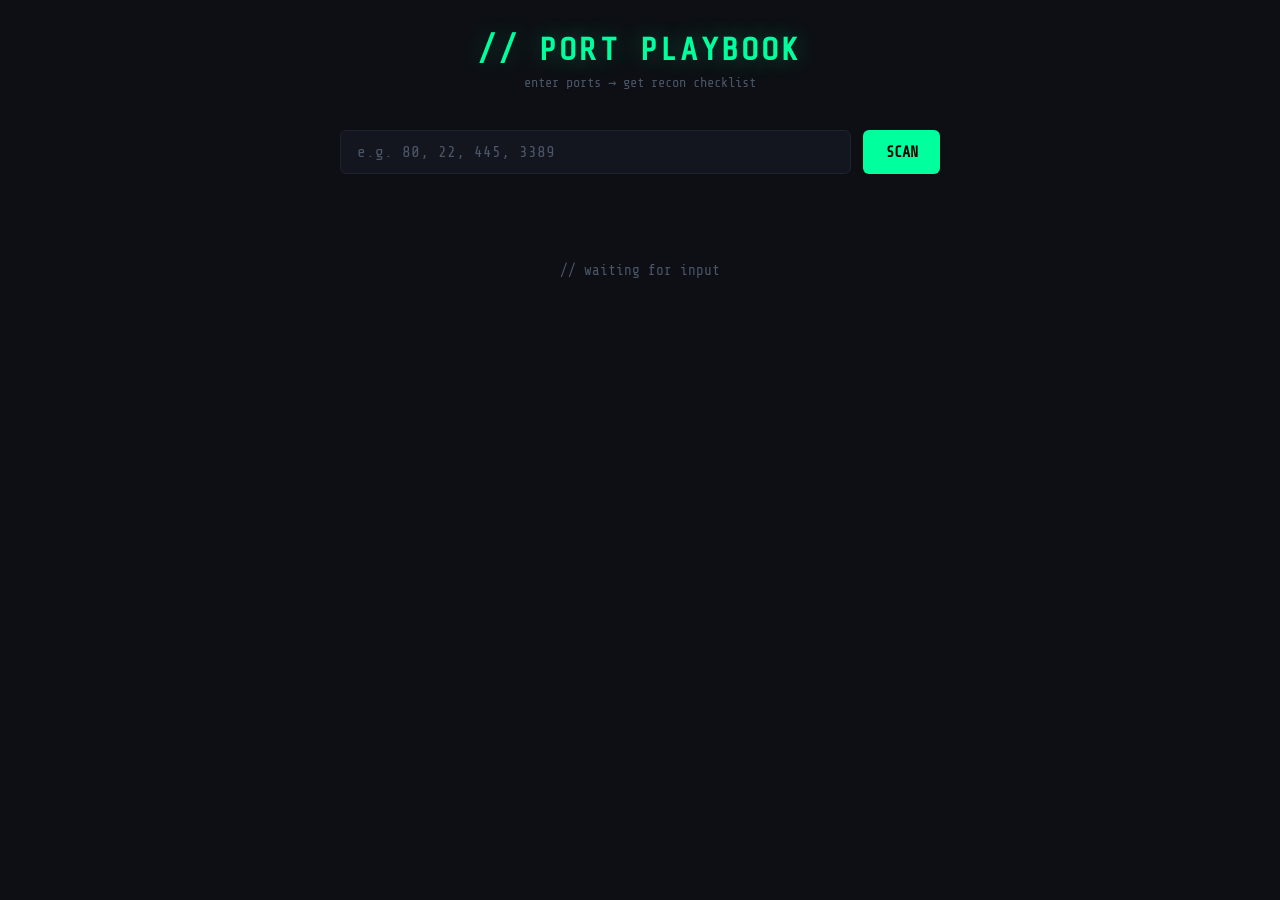
==== projects/ReconForge/index.html @ 18e346d7 "Initial commit for ReconForge" ====
<!DOCTYPE html>
<html lang="en">
<head>
  <meta charset="UTF-8" />
  <meta name="viewport" content="width=device-width, initial-scale=1.0"/>
  <title>Port Playbook</title>
  <style>
    @import url('https://fonts.googleapis.com/css2?family=Share+Tech+Mono&family=Inter:wght@400;600&display=swap');

    *, *::before, *::after { box-sizing: border-box; margin: 0; padding: 0; }

    :root {
      --bg: #0d0f14;
      --surface: #13161e;
      --border: #1e2330;
      --accent: #00ff9d;
      --accent-dim: rgba(0,255,157,0.08);
      --red: #ff4d6d;
      --yellow: #ffd166;
      --text: #c9d1d9;
      --muted: #4a5568;
      --mono: 'Share Tech Mono', monospace;
      --sans: 'Inter', sans-serif;
    }

    body {
      background: var(--bg);
      color: var(--text);
      font-family: var(--sans);
      min-height: 100vh;
      padding: 2rem 1rem;
    }

    header {
      text-align: center;
      margin-bottom: 2.5rem;
    }

    header h1 {
      font-family: var(--mono);
      font-size: 2rem;
      color: var(--accent);
      letter-spacing: 0.1em;
      text-shadow: 0 0 24px rgba(0,255,157,0.3);
    }

    header p {
      color: var(--muted);
      font-size: 0.85rem;
      margin-top: 0.4rem;
      font-family: var(--mono);
    }

    .input-row {
      display: flex;
      gap: 0.75rem;
      max-width: 600px;
      margin: 0 auto 2.5rem;
    }

    input {
      flex: 1;
      background: var(--surface);
      border: 1px solid var(--border);
      color: var(--accent);
      font-family: var(--mono);
      font-size: 1rem;
      padding: 0.75rem 1rem;
      border-radius: 6px;
      outline: none;
      transition: border-color 0.2s;
    }

    input::placeholder { color: var(--muted); }
    input:focus { border-color: var(--accent); box-shadow: 0 0 0 2px rgba(0,255,157,0.1); }

    button {
      background: var(--accent);
      color: #000;
      border: none;
      font-family: var(--mono);
      font-size: 0.95rem;
      font-weight: 700;
      padding: 0.75rem 1.4rem;
      border-radius: 6px;
      cursor: pointer;
      transition: opacity 0.15s;
      white-space: nowrap;
    }

    button:hover { opacity: 0.85; }

    #output { max-width: 800px; margin: 0 auto; display: flex; flex-direction: column; gap: 1rem; }

    .card {
      background: var(--surface);
      border: 1px solid var(--border);
      border-radius: 8px;
      overflow: hidden;
      animation: fadeIn 0.25s ease both;
    }

    @keyframes fadeIn {
      from { opacity: 0; transform: translateY(8px); }
      to   { opacity: 1; transform: translateY(0); }
    }

    .card-header {
      display: flex;
      align-items: center;
      gap: 0.75rem;
      padding: 0.85rem 1.2rem;
      border-bottom: 1px solid var(--border);
      background: var(--accent-dim);
    }

    .port-badge {
      font-family: var(--mono);
      font-size: 0.78rem;
      background: var(--accent);
      color: #000;
      padding: 0.2rem 0.55rem;
      border-radius: 4px;
      font-weight: 700;
      letter-spacing: 0.05em;
    }

    .service-name {
      font-family: var(--mono);
      font-size: 1.05rem;
      color: var(--accent);
      font-weight: 400;
    }

    .risk-badge {
      margin-left: auto;
      font-family: var(--mono);
      font-size: 0.7rem;
      padding: 0.15rem 0.5rem;
      border-radius: 3px;
      letter-spacing: 0.08em;
    }

    .risk-high   { background: rgba(255,77,109,0.15); color: var(--red); border: 1px solid rgba(255,77,109,0.3); }
    .risk-medium { background: rgba(255,209,102,0.12); color: var(--yellow); border: 1px solid rgba(255,209,102,0.3); }
    .risk-low    { background: rgba(0,255,157,0.08); color: var(--accent); border: 1px solid rgba(0,255,157,0.2); }

    .card-body { padding: 1rem 1.2rem; }

    .section-label {
      font-family: var(--mono);
      font-size: 0.7rem;
      color: var(--muted);
      letter-spacing: 0.12em;
      text-transform: uppercase;
      margin-bottom: 0.5rem;
      margin-top: 1rem;
    }

    .section-label:first-child { margin-top: 0; }

    ul { list-style: none; display: flex; flex-direction: column; gap: 0.35rem; }

    ul li {
      font-size: 0.88rem;
      color: var(--text);
      padding-left: 1.1rem;
      position: relative;
      line-height: 1.5;
    }

    ul li::before {
      content: '›';
      position: absolute;
      left: 0;
      color: var(--accent);
    }

    .cmd-block {
      background: #0a0c10;
      border: 1px solid var(--border);
      border-radius: 5px;
      padding: 0.65rem 0.9rem;
      font-family: var(--mono);
      font-size: 0.8rem;
      color: #8be9fd;
      display: flex;
      flex-direction: column;
      gap: 0.3rem;
    }

    .cmd-line { display: flex; align-items: flex-start; gap: 0.5rem; }
    .prompt { color: var(--muted); user-select: none; }

    .empty {
      text-align: center;
      font-family: var(--mono);
      color: var(--muted);
      padding: 3rem;
      font-size: 0.9rem;
    }

    .error {
      text-align: center;
      font-family: var(--mono);
      color: var(--red);
      padding: 1.5rem;
      font-size: 0.85rem;
      background: rgba(255,77,109,0.05);
      border: 1px solid rgba(255,77,109,0.2);
      border-radius: 6px;
      max-width: 600px;
      margin: 0 auto;
    }
  </style>
</head>
<body>

<header>
  <h1>// PORT PLAYBOOK</h1>
  <p>enter ports → get recon checklist</p>
</header>

<div class="input-row">
  <input type="text" id="portInput" placeholder="e.g. 80, 22, 445, 3389" />
  <button onclick="run()">SCAN</button>
</div>

<div id="output">
  <div class="empty">// waiting for input</div>
</div>

<script>
const PLAYBOOK = {
  21: {
    service: "FTP",
    risk: "high",
    recon: [
      "Check for anonymous login",
      "Banner grab for version info",
      "List accessible directories",
      "Check for writable directories"
    ],
    commands: [
      "nmap -sV -p 21 --script ftp-anon,ftp-bounce,ftp-syst <ip>",
      "ftp <ip>  # try anonymous:anonymous",
      "hydra -L users.txt -P pass.txt ftp://<ip>"
    ],
    notes: [
      "Anonymous FTP is a goldmine — check for config files, backups",
      "FTP is cleartext — sniff creds if on the same network",
      "Look for CVEs matching the banner version"
    ]
  },
  22: {
    service: "SSH",
    risk: "medium",
    recon: [
      "Banner grab for OpenSSH version",
      "Check supported auth methods",
      "Enumerate valid usernames (timing attack)",
      "Look for weak key algorithms"
    ],
    commands: [
      "nmap -p 22 --script ssh2-enum-algos,ssh-auth-methods <ip>",
      "ssh -v <ip>",
      "hydra -L users.txt -P pass.txt ssh://<ip>"
    ],
    notes: [
      "Old OpenSSH versions may allow user enumeration",
      "Check if password auth is enabled — try common creds",
      "Look for id_rsa keys in web dirs, backups, or git repos"
    ]
  },
  23: {
    service: "Telnet",
    risk: "high",
    recon: [
      "Banner grab",
      "Check for default credentials",
      "Try anonymous/guest login",
      "Note: all traffic is cleartext"
    ],
    commands: [
      "nmap -p 23 --script telnet-ntlm-info,telnet-encryption <ip>",
      "telnet <ip>",
      "hydra -L users.txt -P pass.txt telnet://<ip>"
    ],
    notes: [
      "Telnet is almost always a misconfiguration — free win",
      "Credentials travel in plaintext — ideal for MITM",
      "Often found on IoT/embedded devices with defaults"
    ]
  },
  25: {
    service: "SMTP",
    risk: "medium",
    recon: [
      "Banner grab for MTA version",
      "VRFY/EXPN user enumeration",
      "Check for open relay",
      "Enumerate valid email addresses"
    ],
    commands: [
      "nmap -p 25 --script smtp-enum-users,smtp-open-relay <ip>",
      "nc <ip> 25",
      "smtp-user-enum -M VRFY -U users.txt -t <ip>"
    ],
    notes: [
      "VRFY and EXPN can confirm valid usernames",
      "Open relay = you can send mail as anyone",
      "Check if internal hostnames leak in the banner"
    ]
  },
  53: {
    service: "DNS",
    risk: "medium",
    recon: [
      "Attempt zone transfer (AXFR)",
      "Enumerate subdomains",
      "Check for DNS version disclosure",
      "Look for internal hostnames"
    ],
    commands: [
      "dig axfr @<ip> <domain>",
      "nmap -p 53 --script dns-zone-transfer,dns-recursion <ip>",
      "dnsrecon -d <domain> -t axfr"
    ],
    notes: [
      "Zone transfer leaks every hostname — check it first",
      "DNS version can reveal CVEs (BIND, etc.)",
      "Internal DNS may expose private IP ranges and hostnames"
    ]
  },
  80: {
    service: "HTTP",
    risk: "medium",
    recon: [
      "Check robots.txt and sitemap.xml",
      "Run Gobuster/Feroxbuster for dirs",
      "Identify tech stack (Wappalyzer)",
      "Look for default pages and admin panels"
    ],
    commands: [
      "gobuster dir -u http://<ip> -w /usr/share/wordlists/dirb/common.txt",
      "whatweb http://<ip>",
      "nikto -h http://<ip>"
    ],
    notes: [
      "Check response headers for tech leaks (X-Powered-By, Server)",
      "Look for /admin, /login, /phpmyadmin, /.git",
      "Test for common vulns: SQLi, XSS, LFI, directory traversal"
    ]
  },
  443: {
    service: "HTTPS",
    risk: "medium",
    recon: [
      "Check SSL/TLS cert for subdomains/hostnames",
      "Test for weak ciphers (SSLScan)",
      "Run Gobuster over HTTPS",
      "Look for client cert auth"
    ],
    commands: [
      "sslscan <ip>:443",
      "gobuster dir -u https://<ip> -w /usr/share/wordlists/dirb/common.txt -k",
      "nmap --script ssl-heartbleed,ssl-poodle -p 443 <ip>"
    ],
    notes: [
      "Cert SANs often reveal internal hostnames and other subdomains",
      "Check for Heartbleed, POODLE, BEAST on older servers",
      "Don't forget to add discovered hostnames to /etc/hosts"
    ]
  },
  445: {
    service: "SMB",
    risk: "high",
    recon: [
      "Enumerate shares (null session)",
      "Check SMB version (v1 = EternalBlue risk)",
      "RID cycling for usernames",
      "Look for guest access on shares"
    ],
    commands: [
      "smbclient -L //<ip> -N",
      "nmap -p 445 --script smb-vuln-ms17-010,smb-enum-shares <ip>",
      "enum4linux -a <ip>",
      "crackmapexec smb <ip> --shares"
    ],
    notes: [
      "SMBv1 = check EternalBlue (MS17-010) immediately",
      "Null sessions can expose users, groups, shares",
      "Check SYSVOL/NETLOGON for GPP passwords (MS14-025)"
    ]
  },
  3306: {
    service: "MySQL",
    risk: "high",
    recon: [
      "Check for remote root login",
      "Try default credentials (root:root, root:'')",
      "Enumerate accessible databases",
      "Check for UDF for privilege escalation"
    ],
    commands: [
      "nmap -p 3306 --script mysql-info,mysql-empty-password <ip>",
      "mysql -h <ip> -u root -p",
      "hydra -L users.txt -P pass.txt mysql://<ip>"
    ],
    notes: [
      "Empty root password is surprisingly common",
      "If you get in: SELECT load_file() / INTO OUTFILE for RCE",
      "MySQL exposed externally is almost always a misconfiguration"
    ]
  },
  3389: {
    service: "RDP",
    risk: "high",
    recon: [
      "Check for BlueKeep (CVE-2019-0708)",
      "Try default/common credentials",
      "Check NLA requirement",
      "Enumerate with nmap scripts"
    ],
    commands: [
      "nmap -p 3389 --script rdp-vuln-ms12-020,rdp-enum-encryption <ip>",
      "hydra -L users.txt -P pass.txt rdp://<ip>",
      "xfreerdp /v:<ip> /u:Administrator"
    ],
    notes: [
      "BlueKeep is unauthenticated RCE — check before anything else",
      "NLA disabled = pre-auth attack surface is wider",
      "Screenshot the login screen: often shows domain name"
    ]
  },
  20: {
    service: "FTP-Data",
    risk: "medium",
    recon: ["Identify version","Check authentication","Enumerate service data","Look for misconfigurations"],
    commands: ["nmap -sV -p 20 <ip>","nmap --script default -p 20 <ip>","nc <ip> 20"],
    notes: ["Review banner/version information","Search for known CVEs","Check for anonymous or weak access"]
  },
  69: {
    service: "TFTP",
    risk: "medium",
    recon: ["Identify version","Check authentication","Enumerate service data","Look for misconfigurations"],
    commands: ["nmap -sV -p 69 <ip>","nmap --script default -p 69 <ip>","nc <ip> 69"],
    notes: ["Review banner/version information","Search for known CVEs","Check for anonymous or weak access"]
  },
  88: {
    service: "Kerberos",
    risk: "medium",
    recon: ["Identify version","Check authentication","Enumerate service data","Look for misconfigurations"],
    commands: ["nmap -sV -p 88 <ip>","nmap --script default -p 88 <ip>","nc <ip> 88"],
    notes: ["Review banner/version information","Search for known CVEs","Check for anonymous or weak access"]
  },
  110: {
    service: "POP3",
    risk: "medium",
    recon: ["Identify version","Check authentication","Enumerate service data","Look for misconfigurations"],
    commands: ["nmap -sV -p 110 <ip>","nmap --script default -p 110 <ip>","nc <ip> 110"],
    notes: ["Review banner/version information","Search for known CVEs","Check for anonymous or weak access"]
  },
  111: {
    service: "RPCbind",
    risk: "medium",
    recon: ["Identify version","Check authentication","Enumerate service data","Look for misconfigurations"],
    commands: ["nmap -sV -p 111 <ip>","nmap --script default -p 111 <ip>","nc <ip> 111"],
    notes: ["Review banner/version information","Search for known CVEs","Check for anonymous or weak access"]
  },
  119: {
    service: "NNTP",
    risk: "medium",
    recon: ["Identify version","Check authentication","Enumerate service data","Look for misconfigurations"],
    commands: ["nmap -sV -p 119 <ip>","nmap --script default -p 119 <ip>","nc <ip> 119"],
    notes: ["Review banner/version information","Search for known CVEs","Check for anonymous or weak access"]
  },
  123: {
    service: "NTP",
    risk: "medium",
    recon: ["Identify version","Check authentication","Enumerate service data","Look for misconfigurations"],
    commands: ["nmap -sV -p 123 <ip>","nmap --script default -p 123 <ip>","nc <ip> 123"],
    notes: ["Review banner/version information","Search for known CVEs","Check for anonymous or weak access"]
  },
  135: {
    service: "MSRPC",
    risk: "medium",
    recon: ["Identify version","Check authentication","Enumerate service data","Look for misconfigurations"],
    commands: ["nmap -sV -p 135 <ip>","nmap --script default -p 135 <ip>","nc <ip> 135"],
    notes: ["Review banner/version information","Search for known CVEs","Check for anonymous or weak access"]
  },
  137: {
    service: "NetBIOS-NS",
    risk: "medium",
    recon: ["Identify version","Check authentication","Enumerate service data","Look for misconfigurations"],
    commands: ["nmap -sV -p 137 <ip>","nmap --script default -p 137 <ip>","nc <ip> 137"],
    notes: ["Review banner/version information","Search for known CVEs","Check for anonymous or weak access"]
  },
  138: {
    service: "NetBIOS-DGM",
    risk: "medium",
    recon: ["Identify version","Check authentication","Enumerate service data","Look for misconfigurations"],
    commands: ["nmap -sV -p 138 <ip>","nmap --script default -p 138 <ip>","nc <ip> 138"],
    notes: ["Review banner/version information","Search for known CVEs","Check for anonymous or weak access"]
  },
  143: {
    service: "IMAP",
    risk: "medium",
    recon: ["Identify version","Check authentication","Enumerate service data","Look for misconfigurations"],
    commands: ["nmap -sV -p 143 <ip>","nmap --script default -p 143 <ip>","nc <ip> 143"],
    notes: ["Review banner/version information","Search for known CVEs","Check for anonymous or weak access"]
  },
  161: {
    service: "SNMP",
    risk: "medium",
    recon: ["Identify version","Check authentication","Enumerate service data","Look for misconfigurations"],
    commands: ["nmap -sV -p 161 <ip>","nmap --script default -p 161 <ip>","nc <ip> 161"],
    notes: ["Review banner/version information","Search for known CVEs","Check for anonymous or weak access"]
  },
  179: {
    service: "BGP",
    risk: "medium",
    recon: ["Identify version","Check authentication","Enumerate service data","Look for misconfigurations"],
    commands: ["nmap -sV -p 179 <ip>","nmap --script default -p 179 <ip>","nc <ip> 179"],
    notes: ["Review banner/version information","Search for known CVEs","Check for anonymous or weak access"]
  },
  389: {
    service: "LDAP",
    risk: "medium",
    recon: ["Identify version","Check authentication","Enumerate service data","Look for misconfigurations"],
    commands: ["nmap -sV -p 389 <ip>","nmap --script default -p 389 <ip>","nc <ip> 389"],
    notes: ["Review banner/version information","Search for known CVEs","Check for anonymous or weak access"]
  },
  427: {
    service: "SLP",
    risk: "medium",
    recon: ["Identify version","Check authentication","Enumerate service data","Look for misconfigurations"],
    commands: ["nmap -sV -p 427 <ip>","nmap --script default -p 427 <ip>","nc <ip> 427"],
    notes: ["Review banner/version information","Search for known CVEs","Check for anonymous or weak access"]
  },
  465: {
    service: "SMTPS",
    risk: "medium",
    recon: ["Identify version","Check authentication","Enumerate service data","Look for misconfigurations"],
    commands: ["nmap -sV -p 465 <ip>","nmap --script default -p 465 <ip>","nc <ip> 465"],
    notes: ["Review banner/version information","Search for known CVEs","Check for anonymous or weak access"]
  },
  514: {
    service: "Syslog",
    risk: "medium",
    recon: ["Identify version","Check authentication","Enumerate service data","Look for misconfigurations"],
    commands: ["nmap -sV -p 514 <ip>","nmap --script default -p 514 <ip>","nc <ip> 514"],
    notes: ["Review banner/version information","Search for known CVEs","Check for anonymous or weak access"]
  },
  515: {
    service: "LPD",
    risk: "medium",
    recon: ["Identify version","Check authentication","Enumerate service data","Look for misconfigurations"],
    commands: ["nmap -sV -p 515 <ip>","nmap --script default -p 515 <ip>","nc <ip> 515"],
    notes: ["Review banner/version information","Search for known CVEs","Check for anonymous or weak access"]
  },
  548: {
    service: "AFP",
    risk: "medium",
    recon: ["Identify version","Check authentication","Enumerate service data","Look for misconfigurations"],
    commands: ["nmap -sV -p 548 <ip>","nmap --script default -p 548 <ip>","nc <ip> 548"],
    notes: ["Review banner/version information","Search for known CVEs","Check for anonymous or weak access"]
  },
  554: {
    service: "RTSP",
    risk: "medium",
    recon: ["Identify version","Check authentication","Enumerate service data","Look for misconfigurations"],
    commands: ["nmap -sV -p 554 <ip>","nmap --script default -p 554 <ip>","nc <ip> 554"],
    notes: ["Review banner/version information","Search for known CVEs","Check for anonymous or weak access"]
  },
  587: {
    service: "Submission",
    risk: "medium",
    recon: ["Identify version","Check authentication","Enumerate service data","Look for misconfigurations"],
    commands: ["nmap -sV -p 587 <ip>","nmap --script default -p 587 <ip>","nc <ip> 587"],
    notes: ["Review banner/version information","Search for known CVEs","Check for anonymous or weak access"]
  },
  631: {
    service: "IPP",
    risk: "medium",
    recon: ["Identify version","Check authentication","Enumerate service data","Look for misconfigurations"],
    commands: ["nmap -sV -p 631 <ip>","nmap --script default -p 631 <ip>","nc <ip> 631"],
    notes: ["Review banner/version information","Search for known CVEs","Check for anonymous or weak access"]
  },
  636: {
    service: "LDAPS",
    risk: "medium",
    recon: ["Identify version","Check authentication","Enumerate service data","Look for misconfigurations"],
    commands: ["nmap -sV -p 636 <ip>","nmap --script default -p 636 <ip>","nc <ip> 636"],
    notes: ["Review banner/version information","Search for known CVEs","Check for anonymous or weak access"]
  },
  873: {
    service: "Rsync",
    risk: "medium",
    recon: ["Identify version","Check authentication","Enumerate service data","Look for misconfigurations"],
    commands: ["nmap -sV -p 873 <ip>","nmap --script default -p 873 <ip>","nc <ip> 873"],
    notes: ["Review banner/version information","Search for known CVEs","Check for anonymous or weak access"]
  },
  902: {
    service: "VMware",
    risk: "medium",
    recon: ["Identify version","Check authentication","Enumerate service data","Look for misconfigurations"],
    commands: ["nmap -sV -p 902 <ip>","nmap --script default -p 902 <ip>","nc <ip> 902"],
    notes: ["Review banner/version information","Search for known CVEs","Check for anonymous or weak access"]
  },
  989: {
    service: "FTPS-Data",
    risk: "medium",
    recon: ["Identify version","Check authentication","Enumerate service data","Look for misconfigurations"],
    commands: ["nmap -sV -p 989 <ip>","nmap --script default -p 989 <ip>","nc <ip> 989"],
    notes: ["Review banner/version information","Search for known CVEs","Check for anonymous or weak access"]
  },
  990: {
    service: "FTPS",
    risk: "medium",
    recon: ["Identify version","Check authentication","Enumerate service data","Look for misconfigurations"],
    commands: ["nmap -sV -p 990 <ip>","nmap --script default -p 990 <ip>","nc <ip> 990"],
    notes: ["Review banner/version information","Search for known CVEs","Check for anonymous or weak access"]
  },
  993: {
    service: "IMAPS",
    risk: "medium",
    recon: ["Identify version","Check authentication","Enumerate service data","Look for misconfigurations"],
    commands: ["nmap -sV -p 993 <ip>","nmap --script default -p 993 <ip>","nc <ip> 993"],
    notes: ["Review banner/version information","Search for known CVEs","Check for anonymous or weak access"]
  },
  995: {
    service: "POP3S",
    risk: "medium",
    recon: ["Identify version","Check authentication","Enumerate service data","Look for misconfigurations"],
    commands: ["nmap -sV -p 995 <ip>","nmap --script default -p 995 <ip>","nc <ip> 995"],
    notes: ["Review banner/version information","Search for known CVEs","Check for anonymous or weak access"]
  },
  1025: {
    service: "NFS/Windows RPC",
    risk: "medium",
    recon: ["Identify version","Check authentication","Enumerate service data","Look for misconfigurations"],
    commands: ["nmap -sV -p 1025 <ip>","nmap --script default -p 1025 <ip>","nc <ip> 1025"],
    notes: ["Review banner/version information","Search for known CVEs","Check for anonymous or weak access"]
  },
  1080: {
    service: "SOCKS",
    risk: "medium",
    recon: ["Identify version","Check authentication","Enumerate service data","Look for misconfigurations"],
    commands: ["nmap -sV -p 1080 <ip>","nmap --script default -p 1080 <ip>","nc <ip> 1080"],
    notes: ["Review banner/version information","Search for known CVEs","Check for anonymous or weak access"]
  },
  1099: {
    service: "Java RMI",
    risk: "medium",
    recon: ["Identify version","Check authentication","Enumerate service data","Look for misconfigurations"],
    commands: ["nmap -sV -p 1099 <ip>","nmap --script default -p 1099 <ip>","nc <ip> 1099"],
    notes: ["Review banner/version information","Search for known CVEs","Check for anonymous or weak access"]
  },
  1433: {
    service: "MSSQL",
    risk: "high",
    recon: ["Identify version","Check authentication","Enumerate service data","Look for misconfigurations"],
    commands: ["nmap -sV -p 1433 <ip>","nmap --script default -p 1433 <ip>","nc <ip> 1433"],
    notes: ["Review banner/version information","Search for known CVEs","Check for anonymous or weak access"]
  },
  1434: {
    service: "MSSQL Browser",
    risk: "medium",
    recon: ["Identify version","Check authentication","Enumerate service data","Look for misconfigurations"],
    commands: ["nmap -sV -p 1434 <ip>","nmap --script default -p 1434 <ip>","nc <ip> 1434"],
    notes: ["Review banner/version information","Search for known CVEs","Check for anonymous or weak access"]
  },
  1521: {
    service: "Oracle",
    risk: "high",
    recon: ["Identify version","Check authentication","Enumerate service data","Look for misconfigurations"],
    commands: ["nmap -sV -p 1521 <ip>","nmap --script default -p 1521 <ip>","nc <ip> 1521"],
    notes: ["Review banner/version information","Search for known CVEs","Check for anonymous or weak access"]
  },
  1723: {
    service: "PPTP",
    risk: "medium",
    recon: ["Identify version","Check authentication","Enumerate service data","Look for misconfigurations"],
    commands: ["nmap -sV -p 1723 <ip>","nmap --script default -p 1723 <ip>","nc <ip> 1723"],
    notes: ["Review banner/version information","Search for known CVEs","Check for anonymous or weak access"]
  },
  1883: {
    service: "MQTT",
    risk: "medium",
    recon: ["Identify version","Check authentication","Enumerate service data","Look for misconfigurations"],
    commands: ["nmap -sV -p 1883 <ip>","nmap --script default -p 1883 <ip>","nc <ip> 1883"],
    notes: ["Review banner/version information","Search for known CVEs","Check for anonymous or weak access"]
  },
  2049: {
    service: "NFS",
    risk: "medium",
    recon: ["Identify version","Check authentication","Enumerate service data","Look for misconfigurations"],
    commands: ["nmap -sV -p 2049 <ip>","nmap --script default -p 2049 <ip>","nc <ip> 2049"],
    notes: ["Review banner/version information","Search for known CVEs","Check for anonymous or weak access"]
  },
  2082: {
    service: "cPanel",
    risk: "medium",
    recon: ["Identify version","Check authentication","Enumerate service data","Look for misconfigurations"],
    commands: ["nmap -sV -p 2082 <ip>","nmap --script default -p 2082 <ip>","nc <ip> 2082"],
    notes: ["Review banner/version information","Search for known CVEs","Check for anonymous or weak access"]
  },
  2083: {
    service: "cPanel SSL",
    risk: "medium",
    recon: ["Identify version","Check authentication","Enumerate service data","Look for misconfigurations"],
    commands: ["nmap -sV -p 2083 <ip>","nmap --script default -p 2083 <ip>","nc <ip> 2083"],
    notes: ["Review banner/version information","Search for known CVEs","Check for anonymous or weak access"]
  },
  2181: {
    service: "Zookeeper",
    risk: "medium",
    recon: ["Identify version","Check authentication","Enumerate service data","Look for misconfigurations"],
    commands: ["nmap -sV -p 2181 <ip>","nmap --script default -p 2181 <ip>","nc <ip> 2181"],
    notes: ["Review banner/version information","Search for known CVEs","Check for anonymous or weak access"]
  },
  2375: {
    service: "Docker",
    risk: "high",
    recon: ["Identify version","Check authentication","Enumerate service data","Look for misconfigurations"],
    commands: ["nmap -sV -p 2375 <ip>","nmap --script default -p 2375 <ip>","nc <ip> 2375"],
    notes: ["Review banner/version information","Search for known CVEs","Check for anonymous or weak access"]
  },
  2379: {
    service: "etcd",
    risk: "medium",
    recon: ["Identify version","Check authentication","Enumerate service data","Look for misconfigurations"],
    commands: ["nmap -sV -p 2379 <ip>","nmap --script default -p 2379 <ip>","nc <ip> 2379"],
    notes: ["Review banner/version information","Search for known CVEs","Check for anonymous or weak access"]
  },
  2483: {
    service: "Oracle",
    risk: "medium",
    recon: ["Identify version","Check authentication","Enumerate service data","Look for misconfigurations"],
    commands: ["nmap -sV -p 2483 <ip>","nmap --script default -p 2483 <ip>","nc <ip> 2483"],
    notes: ["Review banner/version information","Search for known CVEs","Check for anonymous or weak access"]
  },
  3000: {
    service: "Dev Web",
    risk: "medium",
    recon: ["Identify version","Check authentication","Enumerate service data","Look for misconfigurations"],
    commands: ["nmap -sV -p 3000 <ip>","nmap --script default -p 3000 <ip>","nc <ip> 3000"],
    notes: ["Review banner/version information","Search for known CVEs","Check for anonymous or weak access"]
  },
  3128: {
    service: "Squid",
    risk: "medium",
    recon: ["Identify version","Check authentication","Enumerate service data","Look for misconfigurations"],
    commands: ["nmap -sV -p 3128 <ip>","nmap --script default -p 3128 <ip>","nc <ip> 3128"],
    notes: ["Review banner/version information","Search for known CVEs","Check for anonymous or weak access"]
  },
  3268: {
    service: "Global Catalog",
    risk: "medium",
    recon: ["Identify version","Check authentication","Enumerate service data","Look for misconfigurations"],
    commands: ["nmap -sV -p 3268 <ip>","nmap --script default -p 3268 <ip>","nc <ip> 3268"],
    notes: ["Review banner/version information","Search for known CVEs","Check for anonymous or weak access"]
  },
  3269: {
    service: "Global Catalog SSL",
    risk: "medium",
    recon: ["Identify version","Check authentication","Enumerate service data","Look for misconfigurations"],
    commands: ["nmap -sV -p 3269 <ip>","nmap --script default -p 3269 <ip>","nc <ip> 3269"],
    notes: ["Review banner/version information","Search for known CVEs","Check for anonymous or weak access"]
  },
  3690: {
    service: "SVN",
    risk: "medium",
    recon: ["Identify version","Check authentication","Enumerate service data","Look for misconfigurations"],
    commands: ["nmap -sV -p 3690 <ip>","nmap --script default -p 3690 <ip>","nc <ip> 3690"],
    notes: ["Review banner/version information","Search for known CVEs","Check for anonymous or weak access"]
  },
  4369: {
    service: "EPMD",
    risk: "medium",
    recon: ["Identify version","Check authentication","Enumerate service data","Look for misconfigurations"],
    commands: ["nmap -sV -p 4369 <ip>","nmap --script default -p 4369 <ip>","nc <ip> 4369"],
    notes: ["Review banner/version information","Search for known CVEs","Check for anonymous or weak access"]
  },
  4444: {
    service: "Metasploit",
    risk: "medium",
    recon: ["Identify version","Check authentication","Enumerate service data","Look for misconfigurations"],
    commands: ["nmap -sV -p 4444 <ip>","nmap --script default -p 4444 <ip>","nc <ip> 4444"],
    notes: ["Review banner/version information","Search for known CVEs","Check for anonymous or weak access"]
  },
  4848: {
    service: "GlassFish",
    risk: "medium",
    recon: ["Identify version","Check authentication","Enumerate service data","Look for misconfigurations"],
    commands: ["nmap -sV -p 4848 <ip>","nmap --script default -p 4848 <ip>","nc <ip> 4848"],
    notes: ["Review banner/version information","Search for known CVEs","Check for anonymous or weak access"]
  },
  5000: {
    service: "Web Service",
    risk: "medium",
    recon: ["Identify version","Check authentication","Enumerate service data","Look for misconfigurations"],
    commands: ["nmap -sV -p 5000 <ip>","nmap --script default -p 5000 <ip>","nc <ip> 5000"],
    notes: ["Review banner/version information","Search for known CVEs","Check for anonymous or weak access"]
  },
  5432: {
    service: "PostgreSQL",
    risk: "high",
    recon: ["Identify version","Check authentication","Enumerate service data","Look for misconfigurations"],
    commands: ["nmap -sV -p 5432 <ip>","nmap --script default -p 5432 <ip>","nc <ip> 5432"],
    notes: ["Review banner/version information","Search for known CVEs","Check for anonymous or weak access"]
  },
  5555: {
    service: "ADB",
    risk: "medium",
    recon: ["Identify version","Check authentication","Enumerate service data","Look for misconfigurations"],
    commands: ["nmap -sV -p 5555 <ip>","nmap --script default -p 5555 <ip>","nc <ip> 5555"],
    notes: ["Review banner/version information","Search for known CVEs","Check for anonymous or weak access"]
  },
  5601: {
    service: "Kibana",
    risk: "medium",
    recon: ["Identify version","Check authentication","Enumerate service data","Look for misconfigurations"],
    commands: ["nmap -sV -p 5601 <ip>","nmap --script default -p 5601 <ip>","nc <ip> 5601"],
    notes: ["Review banner/version information","Search for known CVEs","Check for anonymous or weak access"]
  },
  5672: {
    service: "RabbitMQ",
    risk: "medium",
    recon: ["Identify version","Check authentication","Enumerate service data","Look for misconfigurations"],
    commands: ["nmap -sV -p 5672 <ip>","nmap --script default -p 5672 <ip>","nc <ip> 5672"],
    notes: ["Review banner/version information","Search for known CVEs","Check for anonymous or weak access"]
  },
  5900: {
    service: "VNC",
    risk: "high",
    recon: ["Identify version","Check authentication","Enumerate service data","Look for misconfigurations"],
    commands: ["nmap -sV -p 5900 <ip>","nmap --script default -p 5900 <ip>","nc <ip> 5900"],
    notes: ["Review banner/version information","Search for known CVEs","Check for anonymous or weak access"]
  },
  5985: {
    service: "WinRM",
    risk: "high",
    recon: ["Identify version","Check authentication","Enumerate service data","Look for misconfigurations"],
    commands: ["nmap -sV -p 5985 <ip>","nmap --script default -p 5985 <ip>","nc <ip> 5985"],
    notes: ["Review banner/version information","Search for known CVEs","Check for anonymous or weak access"]
  },
  5986: {
    service: "WinRM SSL",
    risk: "medium",
    recon: ["Identify version","Check authentication","Enumerate service data","Look for misconfigurations"],
    commands: ["nmap -sV -p 5986 <ip>","nmap --script default -p 5986 <ip>","nc <ip> 5986"],
    notes: ["Review banner/version information","Search for known CVEs","Check for anonymous or weak access"]
  },
  6379: {
    service: "Redis",
    risk: "high",
    recon: ["Identify version","Check authentication","Enumerate service data","Look for misconfigurations"],
    commands: ["nmap -sV -p 6379 <ip>","nmap --script default -p 6379 <ip>","nc <ip> 6379"],
    notes: ["Review banner/version information","Search for known CVEs","Check for anonymous or weak access"]
  },
  6667: {
    service: "IRC",
    risk: "medium",
    recon: ["Identify version","Check authentication","Enumerate service data","Look for misconfigurations"],
    commands: ["nmap -sV -p 6667 <ip>","nmap --script default -p 6667 <ip>","nc <ip> 6667"],
    notes: ["Review banner/version information","Search for known CVEs","Check for anonymous or weak access"]
  },
  7001: {
    service: "WebLogic",
    risk: "medium",
    recon: ["Identify version","Check authentication","Enumerate service data","Look for misconfigurations"],
    commands: ["nmap -sV -p 7001 <ip>","nmap --script default -p 7001 <ip>","nc <ip> 7001"],
    notes: ["Review banner/version information","Search for known CVEs","Check for anonymous or weak access"]
  },
  7070: {
    service: "Tomcat",
    risk: "medium",
    recon: ["Identify version","Check authentication","Enumerate service data","Look for misconfigurations"],
    commands: ["nmap -sV -p 7070 <ip>","nmap --script default -p 7070 <ip>","nc <ip> 7070"],
    notes: ["Review banner/version information","Search for known CVEs","Check for anonymous or weak access"]
  },
  7199: {
    service: "Cassandra",
    risk: "medium",
    recon: ["Identify version","Check authentication","Enumerate service data","Look for misconfigurations"],
    commands: ["nmap -sV -p 7199 <ip>","nmap --script default -p 7199 <ip>","nc <ip> 7199"],
    notes: ["Review banner/version information","Search for known CVEs","Check for anonymous or weak access"]
  },
  7443: {
    service: "HTTPS Alt",
    risk: "medium",
    recon: ["Identify version","Check authentication","Enumerate service data","Look for misconfigurations"],
    commands: ["nmap -sV -p 7443 <ip>","nmap --script default -p 7443 <ip>","nc <ip> 7443"],
    notes: ["Review banner/version information","Search for known CVEs","Check for anonymous or weak access"]
  },
  7777: {
    service: "Service",
    risk: "medium",
    recon: ["Identify version","Check authentication","Enumerate service data","Look for misconfigurations"],
    commands: ["nmap -sV -p 7777 <ip>","nmap --script default -p 7777 <ip>","nc <ip> 7777"],
    notes: ["Review banner/version information","Search for known CVEs","Check for anonymous or weak access"]
  },
  8000: {
    service: "HTTP Alt",
    risk: "medium",
    recon: ["Identify version","Check authentication","Enumerate service data","Look for misconfigurations"],
    commands: ["nmap -sV -p 8000 <ip>","nmap --script default -p 8000 <ip>","nc <ip> 8000"],
    notes: ["Review banner/version information","Search for known CVEs","Check for anonymous or weak access"]
  },
  8008: {
    service: "HTTP Proxy",
    risk: "medium",
    recon: ["Identify version","Check authentication","Enumerate service data","Look for misconfigurations"],
    commands: ["nmap -sV -p 8008 <ip>","nmap --script default -p 8008 <ip>","nc <ip> 8008"],
    notes: ["Review banner/version information","Search for known CVEs","Check for anonymous or weak access"]
  },
  8080: {
    service: "HTTP Alt",
    risk: "medium",
    recon: ["Identify version","Check authentication","Enumerate service data","Look for misconfigurations"],
    commands: ["nmap -sV -p 8080 <ip>","nmap --script default -p 8080 <ip>","nc <ip> 8080"],
    notes: ["Review banner/version information","Search for known CVEs","Check for anonymous or weak access"]
  },
  8081: {
    service: "HTTP Admin",
    risk: "medium",
    recon: ["Identify version","Check authentication","Enumerate service data","Look for misconfigurations"],
    commands: ["nmap -sV -p 8081 <ip>","nmap --script default -p 8081 <ip>","nc <ip> 8081"],
    notes: ["Review banner/version information","Search for known CVEs","Check for anonymous or weak access"]
  },
  8443: {
    service: "HTTPS Admin",
    risk: "medium",
    recon: ["Identify version","Check authentication","Enumerate service data","Look for misconfigurations"],
    commands: ["nmap -sV -p 8443 <ip>","nmap --script default -p 8443 <ip>","nc <ip> 8443"],
    notes: ["Review banner/version information","Search for known CVEs","Check for anonymous or weak access"]
  },
  8888: {
    service: "Web Panel",
    risk: "medium",
    recon: ["Identify version","Check authentication","Enumerate service data","Look for misconfigurations"],
    commands: ["nmap -sV -p 8888 <ip>","nmap --script default -p 8888 <ip>","nc <ip> 8888"],
    notes: ["Review banner/version information","Search for known CVEs","Check for anonymous or weak access"]
  },
  9000: {
    service: "PHP-FPM/Sonar",
    risk: "medium",
    recon: ["Identify version","Check authentication","Enumerate service data","Look for misconfigurations"],
    commands: ["nmap -sV -p 9000 <ip>","nmap --script default -p 9000 <ip>","nc <ip> 9000"],
    notes: ["Review banner/version information","Search for known CVEs","Check for anonymous or weak access"]
  },
  9042: {
    service: "Cassandra",
    risk: "medium",
    recon: ["Identify version","Check authentication","Enumerate service data","Look for misconfigurations"],
    commands: ["nmap -sV -p 9042 <ip>","nmap --script default -p 9042 <ip>","nc <ip> 9042"],
    notes: ["Review banner/version information","Search for known CVEs","Check for anonymous or weak access"]
  },
  9090: {
    service: "Web Console",
    risk: "medium",
    recon: ["Identify version","Check authentication","Enumerate service data","Look for misconfigurations"],
    commands: ["nmap -sV -p 9090 <ip>","nmap --script default -p 9090 <ip>","nc <ip> 9090"],
    notes: ["Review banner/version information","Search for known CVEs","Check for anonymous or weak access"]
  },
  9200: {
    service: "Elasticsearch",
    risk: "high",
    recon: ["Identify version","Check authentication","Enumerate service data","Look for misconfigurations"],
    commands: ["nmap -sV -p 9200 <ip>","nmap --script default -p 9200 <ip>","nc <ip> 9200"],
    notes: ["Review banner/version information","Search for known CVEs","Check for anonymous or weak access"]
  },
  9300: {
    service: "Elastic Transport",
    risk: "medium",
    recon: ["Identify version","Check authentication","Enumerate service data","Look for misconfigurations"],
    commands: ["nmap -sV -p 9300 <ip>","nmap --script default -p 9300 <ip>","nc <ip> 9300"],
    notes: ["Review banner/version information","Search for known CVEs","Check for anonymous or weak access"]
  },
  9418: {
    service: "Git",
    risk: "medium",
    recon: ["Identify version","Check authentication","Enumerate service data","Look for misconfigurations"],
    commands: ["nmap -sV -p 9418 <ip>","nmap --script default -p 9418 <ip>","nc <ip> 9418"],
    notes: ["Review banner/version information","Search for known CVEs","Check for anonymous or weak access"]
  },
  9999: {
    service: "Admin Service",
    risk: "medium",
    recon: ["Identify version","Check authentication","Enumerate service data","Look for misconfigurations"],
    commands: ["nmap -sV -p 9999 <ip>","nmap --script default -p 9999 <ip>","nc <ip> 9999"],
    notes: ["Review banner/version information","Search for known CVEs","Check for anonymous or weak access"]
  },
  10000: {
    service: "Webmin",
    risk: "medium",
    recon: ["Identify version","Check authentication","Enumerate service data","Look for misconfigurations"],
    commands: ["nmap -sV -p 10000 <ip>","nmap --script default -p 10000 <ip>","nc <ip> 10000"],
    notes: ["Review banner/version information","Search for known CVEs","Check for anonymous or weak access"]
  },
  11211: {
    service: "Memcached",
    risk: "high",
    recon: ["Identify version","Check authentication","Enumerate service data","Look for misconfigurations"],
    commands: ["nmap -sV -p 11211 <ip>","nmap --script default -p 11211 <ip>","nc <ip> 11211"],
    notes: ["Review banner/version information","Search for known CVEs","Check for anonymous or weak access"]
  },
  15672: {
    service: "RabbitMQ Mgmt",
    risk: "medium",
    recon: ["Identify version","Check authentication","Enumerate service data","Look for misconfigurations"],
    commands: ["nmap -sV -p 15672 <ip>","nmap --script default -p 15672 <ip>","nc <ip> 15672"],
    notes: ["Review banner/version information","Search for known CVEs","Check for anonymous or weak access"]
  },
  27017: {
    service: "MongoDB",
    risk: "high",
    recon: ["Identify version","Check authentication","Enumerate service data","Look for misconfigurations"],
    commands: ["nmap -sV -p 27017 <ip>","nmap --script default -p 27017 <ip>","nc <ip> 27017"],
    notes: ["Review banner/version information","Search for known CVEs","Check for anonymous or weak access"]
  },
  28017: {
    service: "MongoDB HTTP",
    risk: "medium",
    recon: ["Identify version","Check authentication","Enumerate service data","Look for misconfigurations"],
    commands: ["nmap -sV -p 28017 <ip>","nmap --script default -p 28017 <ip>","nc <ip> 28017"],
    notes: ["Review banner/version information","Search for known CVEs","Check for anonymous or weak access"]
  },
  50000: {
    service: "SAP",
    risk: "medium",
    recon: ["Identify version","Check authentication","Enumerate service data","Look for misconfigurations"],
    commands: ["nmap -sV -p 50000 <ip>","nmap --script default -p 50000 <ip>","nc <ip> 50000"],
    notes: ["Review banner/version information","Search for known CVEs","Check for anonymous or weak access"]
  },
  50070: {
    service: "Hadoop",
    risk: "medium",
    recon: ["Identify version","Check authentication","Enumerate service data","Look for misconfigurations"],
    commands: ["nmap -sV -p 50070 <ip>","nmap --script default -p 50070 <ip>","nc <ip> 50070"],
    notes: ["Review banner/version information","Search for known CVEs","Check for anonymous or weak access"]
  },
  61616: {
    service: "ActiveMQ",
    risk: "medium",
    recon: ["Identify version","Check authentication","Enumerate service data","Look for misconfigurations"],
    commands: ["nmap -sV -p 61616 <ip>","nmap --script default -p 61616 <ip>","nc <ip> 61616"],
    notes: ["Review banner/version information","Search for known CVEs","Check for anonymous or weak access"]
  },
  49152: {
    service: "Win RPC",
    risk: "medium",
    recon: ["Identify version","Check authentication","Enumerate service data","Look for misconfigurations"],
    commands: ["nmap -sV -p 49152 <ip>","nmap --script default -p 49152 <ip>","nc <ip> 49152"],
    notes: ["Review banner/version information","Search for known CVEs","Check for anonymous or weak access"]
  },
  49154: {
    service: "Win RPC",
    risk: "medium",
    recon: ["Identify version","Check authentication","Enumerate service data","Look for misconfigurations"],
    commands: ["nmap -sV -p 49154 <ip>","nmap --script default -p 49154 <ip>","nc <ip> 49154"],
    notes: ["Review banner/version information","Search for known CVEs","Check for anonymous or weak access"]
  }};

function run() {
  const raw = document.getElementById("portInput").value;
  const out = document.getElementById("output");

  const ports = raw.split(",").map(p => parseInt(p.trim())).filter(p => !isNaN(p));

  if (!ports.length) {
    out.innerHTML = `<div class="error">// no valid ports detected — enter numbers separated by commas</div>`;
    return;
  }

  const unknown = ports.filter(p => !PLAYBOOK[p]);
  const known   = ports.filter(p =>  PLAYBOOK[p]);

  let html = "";

  known.forEach((port, i) => {
    const data = PLAYBOOK[port];
    const riskClass = `risk-${data.risk}`;
    const delay = i * 0.06;

    html += `
    <div class="card" style="animation-delay:${delay}s">
      <div class="card-header">
        <span class="port-badge">${port}/tcp</span>
        <span class="service-name">${data.service}</span>
        <span class="risk-badge ${riskClass}">${data.risk.toUpperCase()}</span>
      </div>
      <div class="card-body">
        <div class="section-label">// recon checklist</div>
        <ul>${data.recon.map(r => `<li>${r}</li>`).join("")}</ul>

        <div class="section-label">// commands</div>
        <div class="cmd-block">
          ${data.commands.map(c => `<div class="cmd-line"><span class="prompt">$</span><span>${c}</span></div>`).join("")}
        </div>

        <div class="section-label">// notes</div>
        <ul>${data.notes.map(n => `<li>${n}</li>`).join("")}</ul>
      </div>
    </div>`;
  });

  if (unknown.length) {
    html += `<div class="error">// no playbook entry for port(s): ${unknown.join(", ")} — coming soon</div>`;
  }

  out.innerHTML = html || `<div class="empty">// no matching ports found</div>`;
}

document.getElementById("portInput").addEventListener("keydown", e => {
  if (e.key === "Enter") run();
});
</script>
</body>
</html>
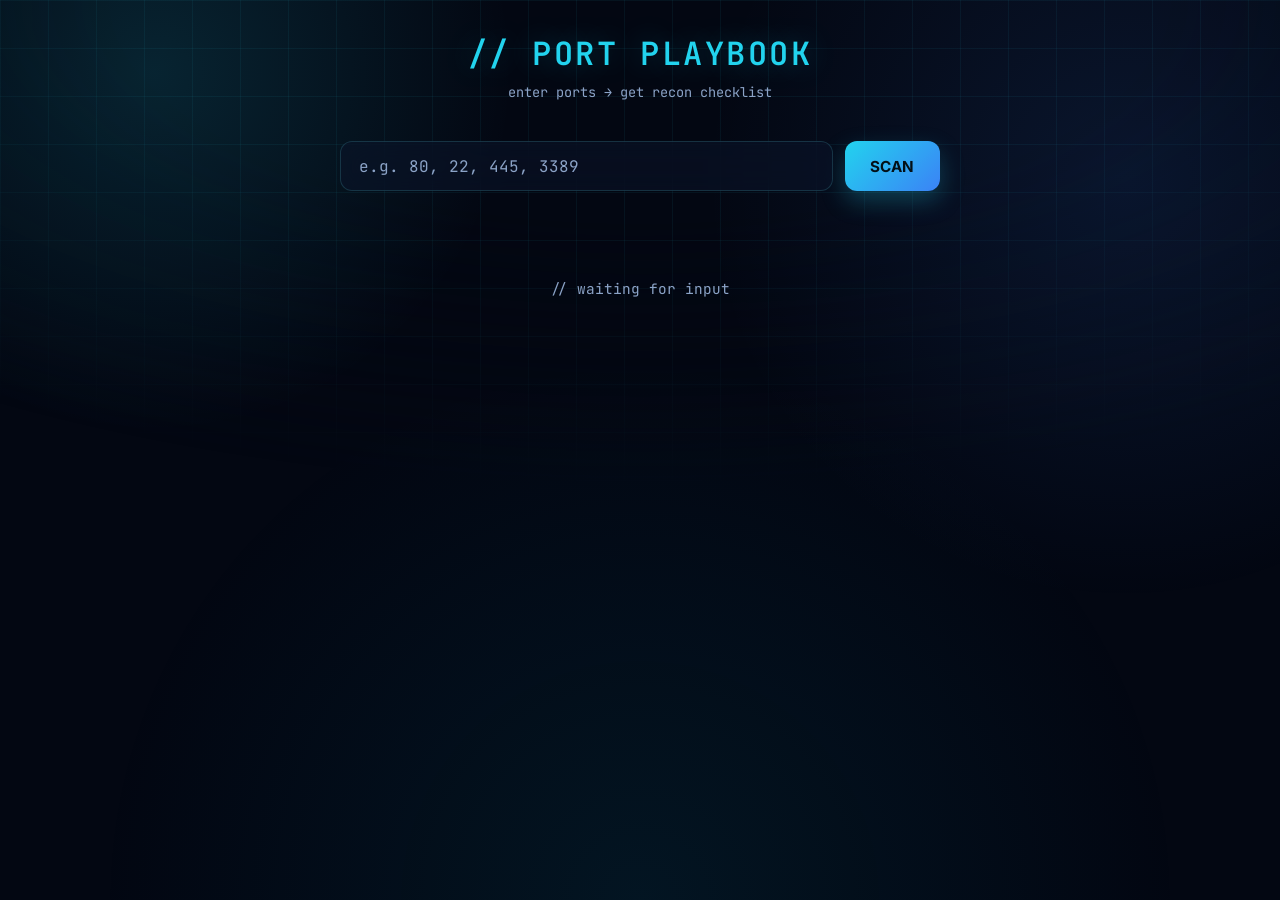
==== commit 6d79488d: "Update index.html" ====
--- a/projects/ReconForge/index.html
+++ b/projects/ReconForge/index.html
@@ -1,34 +1,84 @@
 <!DOCTYPE html>
 <html lang="en">
 <head>
+  <link rel="icon" type="image/png" href="./Favicon.png">
   <meta charset="UTF-8" />
   <meta name="viewport" content="width=device-width, initial-scale=1.0"/>
-  <title>Port Playbook</title>
+  <title>ReconForge</title>
   <style>
-    @import url('https://fonts.googleapis.com/css2?family=Share+Tech+Mono&family=Inter:wght@400;600&display=swap');
+    @import url('https://fonts.googleapis.com/css2?family=Space+Grotesk:wght@400..700&family=Inter:wght@100..900&family=JetBrains+Mono:wght@400;500;600&display=swap');
 
     *, *::before, *::after { box-sizing: border-box; margin: 0; padding: 0; }
 
     :root {
-      --bg: #0d0f14;
-      --surface: #13161e;
-      --border: #1e2330;
-      --accent: #00ff9d;
-      --accent-dim: rgba(0,255,157,0.08);
-      --red: #ff4d6d;
-      --yellow: #ffd166;
-      --text: #c9d1d9;
-      --muted: #4a5568;
-      --mono: 'Share Tech Mono', monospace;
-      --sans: 'Inter', sans-serif;
+      --primary: #22d3ee;
+      --primary-dark: #0891b2;
+      --primary-bright: #67e8f9;
+      --primary-light: rgba(34, 211, 238, 0.12);
+      --accent-blue: #3b82f6;
+
+      --background: #030712;
+      --background-secondary: #060c1f;
+
+      --text: #e6f6ff;
+      --text-light: #8ba3c7;
+
+      --success: #34d399;
+      --success-bg: rgba(52, 211, 153, 0.12);
+      --warning: #fbbf24;
+      --warning-bg: rgba(251, 191, 36, 0.12);
+      --danger: #f87171;
+      --danger-bg: rgba(248, 113, 113, 0.12);
+
+      --glass: rgba(12, 21, 43, 0.55);
+      --glass-border: rgba(103, 232, 249, 0.16);
+      --blur: 16px;
+
+      --shadow-md: 0 20px 45px rgba(0, 0, 0, 0.45);
+      --glow: 0 0 30px rgba(34, 211, 238, 0.18);
+      --glow-strong: 0 0 45px rgba(34, 211, 238, 0.35);
+
+      --radius-sm: 12px;
+      --radius-md: 20px;
+      --radius-lg: 25px;
+      --radius-pill: 50px;
+
+      --font-display: "Space Grotesk", sans-serif;
+      --font-body: "Inter", sans-serif;
+      --font-mono: "JetBrains Mono", monospace;
+
+      --transition: .3s ease;
     }
 
     body {
-      background: var(--bg);
+      background: var(--background);
       color: var(--text);
-      font-family: var(--sans);
+      font-family: var(--font-body);
       min-height: 100vh;
       padding: 2rem 1rem;
+      position: relative;
+      overflow-x: hidden;
+      -webkit-font-smoothing: antialiased;
+    }
+
+    ::selection { background: var(--primary); color: #041018; }
+
+    .bg-grid {
+      position: fixed; inset: 0; z-index: -2;
+      background-image:
+        linear-gradient(rgba(34, 211, 238, 0.06) 1px, transparent 1px),
+        linear-gradient(90deg, rgba(34, 211, 238, 0.06) 1px, transparent 1px);
+      background-size: 48px 48px;
+      background-color: var(--background);
+      mask-image: radial-gradient(ellipse 100% 60% at 50% 0%, #000 40%, transparent 90%);
+    }
+
+    .bg-glow {
+      position: fixed; inset: 0; z-index: -1;
+      background:
+        radial-gradient(600px circle at 12% 8%, rgba(34, 211, 238, 0.14), transparent 60%),
+        radial-gradient(700px circle at 88% 20%, rgba(59, 130, 246, 0.12), transparent 60%),
+        radial-gradient(900px circle at 50% 100%, rgba(8, 145, 178, 0.10), transparent 60%);
     }
 
     header {
@@ -37,18 +87,19 @@
     }
 
     header h1 {
-      font-family: var(--mono);
+      font-family: var(--font-mono);
       font-size: 2rem;
-      color: var(--accent);
-      letter-spacing: 0.1em;
-      text-shadow: 0 0 24px rgba(0,255,157,0.3);
+      font-weight: 600;
+      color: var(--primary);
+      letter-spacing: 0.08em;
+      text-shadow: 0 0 30px rgba(34, 211, 238, 0.3);
     }
 
     header p {
-      color: var(--muted);
+      color: var(--text-light);
       font-size: 0.85rem;
-      margin-top: 0.4rem;
-      font-family: var(--mono);
+      margin-top: 0.5rem;
+      font-family: var(--font-mono);
     }
 
     .input-row {
@@ -60,161 +111,178 @@
 
     input {
       flex: 1;
-      background: var(--surface);
-      border: 1px solid var(--border);
-      color: var(--accent);
-      font-family: var(--mono);
+      background: var(--glass);
+      backdrop-filter: blur(var(--blur));
+      -webkit-backdrop-filter: blur(var(--blur));
+      border: 1px solid var(--glass-border);
+      color: var(--primary);
+      font-family: var(--font-mono);
       font-size: 1rem;
-      padding: 0.75rem 1rem;
-      border-radius: 6px;
+      padding: 0.85rem 1.1rem;
+      border-radius: var(--radius-sm);
       outline: none;
-      transition: border-color 0.2s;
-    }
-
-    input::placeholder { color: var(--muted); }
-    input:focus { border-color: var(--accent); box-shadow: 0 0 0 2px rgba(0,255,157,0.1); }
+      transition: var(--transition);
+    }
+
+    input::placeholder { color: var(--text-light); }
+    input:focus { border-color: var(--primary); box-shadow: 0 0 0 3px rgba(34, 211, 238, 0.12); }
 
     button {
-      background: var(--accent);
-      color: #000;
+      background: linear-gradient(135deg, var(--primary), var(--accent-blue));
+      color: #031018;
       border: none;
-      font-family: var(--mono);
+      font-family: var(--font-body);
       font-size: 0.95rem;
       font-weight: 700;
-      padding: 0.75rem 1.4rem;
-      border-radius: 6px;
+      padding: 0.85rem 1.6rem;
+      border-radius: var(--radius-sm);
       cursor: pointer;
-      transition: opacity 0.15s;
+      transition: var(--transition);
       white-space: nowrap;
-    }
-
-    button:hover { opacity: 0.85; }
-
-    #output { max-width: 800px; margin: 0 auto; display: flex; flex-direction: column; gap: 1rem; }
+      box-shadow: 0 10px 25px rgba(34, 211, 238, 0.25);
+    }
+
+    button:hover { transform: translateY(-2px); box-shadow: var(--glow-strong); }
+
+    #output { max-width: 800px; margin: 0 auto; display: flex; flex-direction: column; gap: 1.2rem; }
 
     .card {
-      background: var(--surface);
-      border: 1px solid var(--border);
-      border-radius: 8px;
+      background: var(--glass);
+      backdrop-filter: blur(var(--blur));
+      -webkit-backdrop-filter: blur(var(--blur));
+      border: 1px solid var(--glass-border);
+      border-radius: var(--radius-lg);
+      box-shadow: var(--shadow-md);
       overflow: hidden;
-      animation: fadeIn 0.25s ease both;
+      animation: fadeIn 0.3s ease both;
+      transition: var(--transition);
+    }
+
+    .card:hover {
+      border-color: rgba(103, 232, 249, 0.4);
+      box-shadow: var(--shadow-md), var(--glow);
     }
 
     @keyframes fadeIn {
-      from { opacity: 0; transform: translateY(8px); }
+      from { opacity: 0; transform: translateY(10px); }
       to   { opacity: 1; transform: translateY(0); }
     }
 
     .card-header {
       display: flex;
       align-items: center;
-      gap: 0.75rem;
-      padding: 0.85rem 1.2rem;
-      border-bottom: 1px solid var(--border);
-      background: var(--accent-dim);
+      gap: 0.85rem;
+      padding: 1rem 1.4rem;
+      border-bottom: 1px solid var(--glass-border);
+      background: var(--primary-light);
     }
 
     .port-badge {
-      font-family: var(--mono);
+      font-family: var(--font-mono);
       font-size: 0.78rem;
-      background: var(--accent);
-      color: #000;
-      padding: 0.2rem 0.55rem;
-      border-radius: 4px;
+      background: linear-gradient(135deg, var(--primary), var(--accent-blue));
+      color: #031018;
+      padding: 0.25rem 0.6rem;
+      border-radius: var(--radius-pill);
       font-weight: 700;
       letter-spacing: 0.05em;
     }
 
     .service-name {
-      font-family: var(--mono);
-      font-size: 1.05rem;
-      color: var(--accent);
-      font-weight: 400;
+      font-family: var(--font-display);
+      font-size: 1.1rem;
+      color: var(--text);
+      font-weight: 600;
     }
 
     .risk-badge {
       margin-left: auto;
-      font-family: var(--mono);
+      font-family: var(--font-mono);
       font-size: 0.7rem;
-      padding: 0.15rem 0.5rem;
-      border-radius: 3px;
-      letter-spacing: 0.08em;
-    }
-
-    .risk-high   { background: rgba(255,77,109,0.15); color: var(--red); border: 1px solid rgba(255,77,109,0.3); }
-    .risk-medium { background: rgba(255,209,102,0.12); color: var(--yellow); border: 1px solid rgba(255,209,102,0.3); }
-    .risk-low    { background: rgba(0,255,157,0.08); color: var(--accent); border: 1px solid rgba(0,255,157,0.2); }
-
-    .card-body { padding: 1rem 1.2rem; }
+      font-weight: 700;
+      padding: 0.2rem 0.6rem;
+      border-radius: var(--radius-pill);
+      letter-spacing: 0.06em;
+      text-transform: uppercase;
+    }
+
+    .risk-high   { background: var(--danger-bg); color: var(--danger); border: 1px solid rgba(248,113,113,0.3); }
+    .risk-medium { background: var(--warning-bg); color: var(--warning); border: 1px solid rgba(251,191,36,0.3); }
+    .risk-low    { background: var(--primary-light); color: var(--primary); border: 1px solid rgba(34,211,238,0.3); }
+
+    .card-body { padding: 1.2rem 1.4rem 1.4rem; }
 
     .section-label {
-      font-family: var(--mono);
+      font-family: var(--font-mono);
       font-size: 0.7rem;
-      color: var(--muted);
+      color: var(--text-light);
       letter-spacing: 0.12em;
       text-transform: uppercase;
-      margin-bottom: 0.5rem;
-      margin-top: 1rem;
+      margin-bottom: 0.6rem;
+      margin-top: 1.2rem;
     }
 
     .section-label:first-child { margin-top: 0; }
 
-    ul { list-style: none; display: flex; flex-direction: column; gap: 0.35rem; }
+    ul { list-style: none; display: flex; flex-direction: column; gap: 0.4rem; }
 
     ul li {
       font-size: 0.88rem;
       color: var(--text);
-      padding-left: 1.1rem;
+      padding-left: 1.15rem;
       position: relative;
-      line-height: 1.5;
+      line-height: 1.55;
     }
 
     ul li::before {
       content: '›';
       position: absolute;
       left: 0;
-      color: var(--accent);
+      color: var(--primary);
     }
 
     .cmd-block {
-      background: #0a0c10;
-      border: 1px solid var(--border);
-      border-radius: 5px;
-      padding: 0.65rem 0.9rem;
-      font-family: var(--mono);
+      background: var(--background-secondary);
+      border: 1px solid var(--glass-border);
+      border-radius: var(--radius-sm);
+      padding: 0.75rem 1rem;
+      font-family: var(--font-mono);
       font-size: 0.8rem;
-      color: #8be9fd;
+      color: var(--primary-bright);
       display: flex;
       flex-direction: column;
-      gap: 0.3rem;
-    }
-
-    .cmd-line { display: flex; align-items: flex-start; gap: 0.5rem; }
-    .prompt { color: var(--muted); user-select: none; }
+      gap: 0.35rem;
+    }
+
+    .cmd-line { display: flex; align-items: flex-start; gap: 0.55rem; }
+    .prompt { color: var(--text-light); user-select: none; }
 
     .empty {
       text-align: center;
-      font-family: var(--mono);
-      color: var(--muted);
+      font-family: var(--font-mono);
+      color: var(--text-light);
       padding: 3rem;
       font-size: 0.9rem;
     }
 
     .error {
       text-align: center;
-      font-family: var(--mono);
-      color: var(--red);
+      font-family: var(--font-mono);
+      color: var(--danger);
       padding: 1.5rem;
       font-size: 0.85rem;
-      background: rgba(255,77,109,0.05);
-      border: 1px solid rgba(255,77,109,0.2);
-      border-radius: 6px;
+      background: var(--danger-bg);
+      border: 1px solid rgba(248,113,113,0.3);
+      border-radius: var(--radius-sm);
       max-width: 600px;
       margin: 0 auto;
     }
   </style>
 </head>
 <body>
+
+<div class="bg-grid" aria-hidden="true"></div>
+<div class="bg-glow" aria-hidden="true"></div>
 
 <header>
   <h1>// PORT PLAYBOOK</h1>
